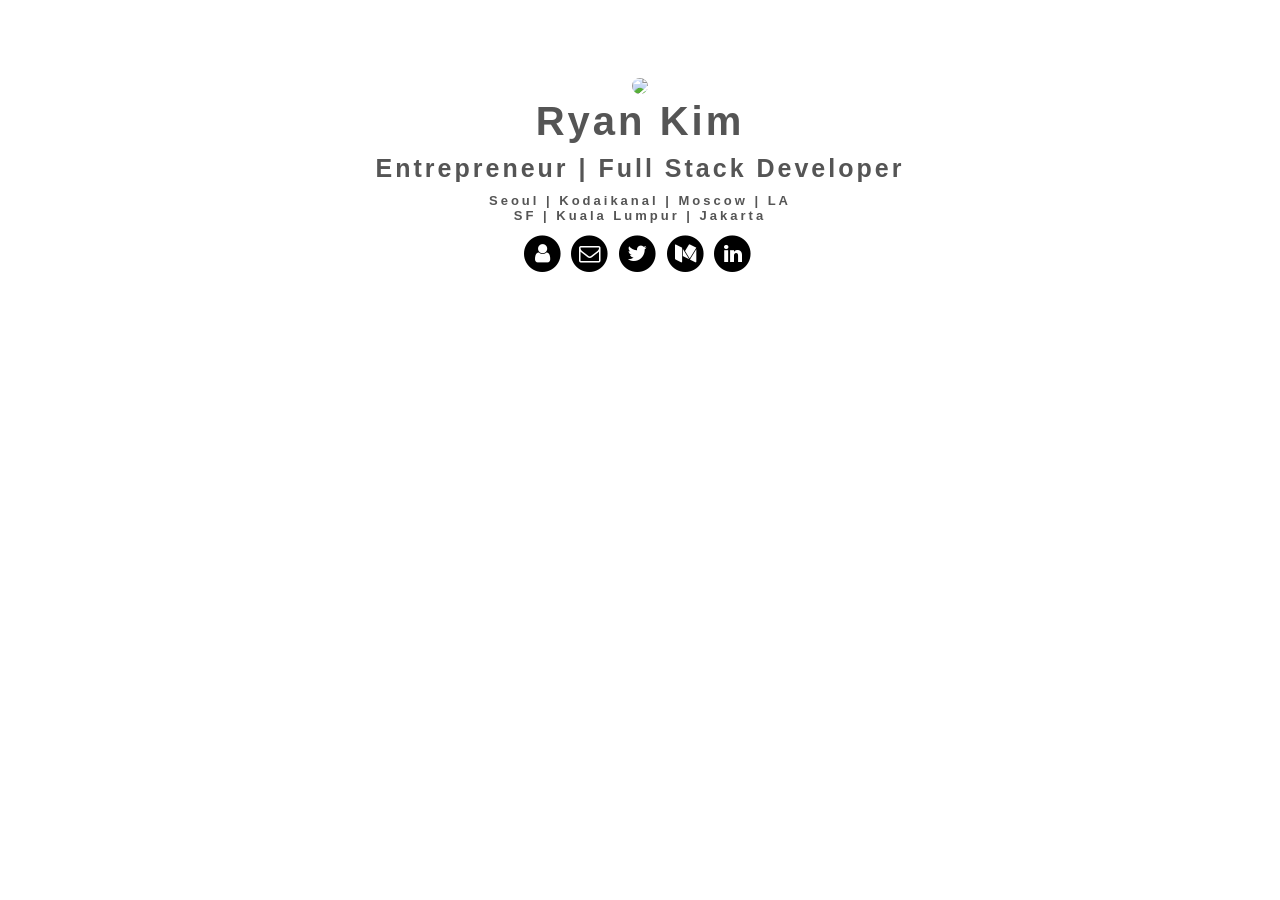
==== index.html @ 3b97a64a "updated personal website" ====
<html>
    <head>
        <title>Ryan Kim's Portfolio</title>
        <link rel="stylesheet" type="text/css" href="./vendor/justifiedGallery.min/justifiedGallery.min.css" />
        <link rel="stylesheet" type="text/css" href="./vendor/swipebox/css/swipebox.min.css" />
        <link rel="stylesheet" type="text/css" href="./css/portfolio.css">
				<link rel="stylesheet" type="text/css" href="./css/modal.css">
				<link rel="stylesheet" href="./font-awesome-4.7.0/css/font-awesome.min.css">
    </head>

    <body>
        <div class="main-wrapper">
            <header class ="header">
                <nav class="nav">
                    <ul>
                        <!-- <li class="navItem"><a href="./index.html">Home</a></li> -->
                        <!-- <li class="navItem"><a href="./contact.html">Contact</a></li> -->
                    </ul>
                </nav>
            </header>

				<div class="flex-center column">
						<img class= "main-img circle" src="profile_pic.jpg">

						<div class="flex-center column">
								<h1 class="main title"> Ryan Kim </h1>
								<h2 class="sub title"> Entrepreneur | Full Stack Developer </h2>
								<h2 class="sub2 title"> Seoul | Kodaikanal | Moscow | LA</h2>
								<h2 class="sub2 title"> SF | Kuala Lumpur | Jakarta</h2>

								<ul class="flex list-style">
										<li>
												<a class= "media-link" target="_blank" href="./resume.pdf" onmouseover="OrteliusWorldMap.width=150;" onmouseout="OrteliusWorldMap.width=100">
													<span class="fa-stack fa-lg">
														<i class="fa fa-circle fa-stack-2x"></i>
														<i class="fa fa-user fa-stack-1x fa-inverse"></i>
													</span>
												</a>
										</li>


										<li>
												<a class= "media-link" href="mailto:rkhkim2010@gmail.com">
													<span class="fa-stack fa-lg">
														<i class="fa fa-circle fa-stack-2x"></i>
														<i class="fa fa-envelope-o fa-stack-1x fa-inverse"></i>
													</span>
												</a>
										</li>
										<li>
												<a class= "media-link" target="_blank" href="https://www.twitter.com">
													<span class="fa-stack fa-lg">
														<i class="fa fa-circle fa-stack-2x"></i>
														<i class="fa fa-twitter fa-stack-1x fa-inverse"></i>
													</span>
												</a>
										</li>

										<!-- <li>
												<a class= "media-link" target="_blank" href="http://www.facebook.com">
													<span class="fa-stack fa-lg">
														<i class="fa fa-circle fa-stack-2x"></i>
														<i class="fa fa-facebook fa-stack-1x fa-inverse"></i>
													</span>
												</a>
										</li> -->

										<li>
												<a class= "media-link" target="_blank" href="https://www.medium.com">
													<span class="fa-stack fa-lg">
														<i class="fa fa-circle fa-stack-2x"></i>
														<i class="fa fa-medium fa-stack-1x fa-inverse"></i>
													</span>
												</a>
										</li>

										<li>
												<a class= "media-link" target="_blank" href="https://www.linkedin.com">
													<span class="fa-stack fa-lg">
														<i class="fa fa-circle fa-stack-2x"></i>
														<i class="fa fa-linkedin fa-stack-1x fa-inverse"></i>
													</span>
												</a>
										</li>
										</ul>
						</div>
				</div>












        </div>

        <!-- <div class ="flex">
            <div class="line"></div>
                <h3 class="footer-sub title">Project List</h3>
            <div class="line"></div>
        </div>

        <section class="gallery-container">
            <h2 class="project_title">iOS Application</h2>

            <div id="gallery">
                <a title="FoundVisa" href="./images/FoundVisa.png">
                <img alt="FoundVisa" src="./images/FoundVisa.png"/>
                </a>

                <a title="PlaENG" href="./images/PlaENG.png">
                <img alt="PlaENG" src="./images/PlaENG.png"/>
                </a>

                <a title="Peek" href="./images/Peek.png">
                <img alt="Peek" src="./images/Peek.png"/>
                </a>

                <a title="Genie-The Chooser" href="./images/Genie_The_Chooser.png">
                <img alt="Genie-The Chooser" src="./images/Genie_The_Chooser.png"/>
                </a>


            </div>

            <h3 class="project_title">Web Application</h3>

            <div id="gallery2">
                <a title="Maarifa" href="./images/Maarifa.png">
                <img alt="Maarifa" src="./images/Maarifa.png"/>
                </a>
            </div>
        </section> -->


            <footer class="footer">
            </footer>

            <script src="./vendor/jquery-2.2.0.min.js"></script>
            <script src="./vendor/justifiedGallery.min/jquery.justifiedGallery.min.js"></script>
            <script src="./vendor/swipebox/js/jquery.swipebox.min.js"></script>
            <script src="./js/portfolio.js"></script>
						<script src="./js/modal.js"></script>
    </body>

</html>
---- css/portfolio.css ----
* {
    margin: 0;
    padding: 0;
}

/* class selector */
.header {
    margin-bottom: 28px;
}

.main {
	padding-top: 5px;
	padding-bottom: 5px;
    font-size: 40px;
}

.sub {
	padding-top: 5px;
	padding-bottom: 10px;
 font-size: 25px;
}

.sub2 {
 font-size: 13px;

}


@media (max-width: 481px) {
     .main {
       font-size: 25px;
     }

     .sub {
       font-size: 17px;
     }

     .img-wrapper {
      width: 95%;
    }

		.flex {
			/*flex-direction: column;*/
		}
   }

   @media (min-width: 481px) and (max-width:630px) {
  .main {
    font-size: 40px;
  }

  .sub {
    font-size: 21px;
  }

  .img-wrapper {
      width: 75%;
    }
  }

   @media (min-width: 630px) and (max-width:767px) {
     .main {
       font-size: 50px;
     }

     .sub {
       font-size: 28px;
     }

     .img-wrapper {
      width: 65%;
    }
   }




.main-img {
     max-width: 180px;
     height: auto;
   }


.media-link {
color: #000000;
}

.media-link:hover {
	color: #48b2e8;
}

.list-style {
	padding-top: 10px;
	list-style-type: none
}

li  {
padding-right: 5px;
}

.flex {
display: -webkit-box;  /* OLD - iOS 6-, Safari 3.1-6, BB7 */
display: -ms-flexbox;  /* TWEENER - IE 10 */
display: -webkit-flex; /* NEW - Safari 6.1+. iOS 7.1+, BB10 */
display: flex;         /* NEW, Spec - Firefox, Chrome, Opera */
}

.flex-center {
	display: -webkit-flex;
	display: flex;
	-webkit-flex-direction: row /* works with row or column */
	flex-direction: row;
	-webkit-align-items: center;
	align-items: center;
	-webkit-justify-content: center;
	justify-content: center;
}

.column {
	-webkit-flex-direction: column;
	flex-direction: column;
}

/*a {
   color: #FFFFFF;
   font-size: 22;
   text-decoration: none;
 }

 a:hover {
   color: #48b2e8;
 }*/

.logo {
    margin-top: 4%;
    margin-bottom: 6%;
    z-index: 2;
    width: 100px;
}

.title {
    color: #555555;
    letter-spacing: 3px;
}

/*.img-wrapper{
     width: 70%;
}*/

.footer-sub {

     font-size: 30px;
     text-align: center;flex-shrink: 0;flex: 0 0 auto;}

   .footer-sub2 {
       margin-top: 4%;
        font-size: 30px;
        text-align: center;
      }

.project_title {
    font-size: 30px;
    text-align: center;
    margin-top: 3%;
    margin-bottom: 1%;
}

.nav {
    margin-top: 12px;
    margin-left: 10%;
    text-align: right;
}

.navItem {
    display:inline;
    list-style: none;
    margin-right: 12px;
}

.navItem2 {
    display:inline;
    list-style: none;
    margin-right: 2%;
}

.button {
    border: 2px solid #FFFFFF;
    background-color: #1F1F1F;
    color: #FFFFFF;
    display: inline-block; /* To wrap the border just around the content */
    font-size: 20px;
    margin-top: 12px;
    padding: 12px 30px;
}

.button2 {
    border: 2px solid #FFFFFF;
    background-color: #1F1F1F;
    color: #FFFFFF;
    display: inline-block; /* To wrap the border just around the content */
    font-size: 20px;
    margin-top: 12px;
    padding: 12px 30px;
    width: 700px;
}

.button2:hover {
    background-color: #019cdb;
    color: #dfdfdf;
    cursor: pointer; /* This ensures that the cursor changes on hover */
}

.button:hover {
    background-color: #019cdb;
    color: #dfdfdf;
    cursor: pointer; /* This ensures that the cursor changes on hover */
}
::-webkit-input-placeholder { /* WebKit, Blink, Edge */
    color:    #FFFFFF;
}
:-moz-placeholder { /* Mozilla Firefox 4 to 18 */
   color:    #FFFFFF;
   opacity:  1;
}
::-moz-placeholder { /* Mozilla Firefox 19+ */
   color:    #FFFFFF;
   opacity:  1;
}
:-ms-input-placeholder { /* Internet Explorer 10-11 */
   color:    #FFFFFF;
}
:placeholder-shown { /* Standard (https://drafts.csswg.org/selectors-4/#placeholder) */
  color:    #FFFFFF;
}






  .circle {
      border-radius: 50%;
}

.line {
     border-top: 1px solid #828282;
     width: 100%;
     margin-left: 1%;
     margin-right: 1%;
     /* flex: 1; */
   }

   .line2 {
        border-top: 1px solid #828282;
        width: 100%;
        margin-left: 1%;
        margin-right: 1%;
        margin-top: 4%;
      }

.main-wrapper {
		padding-top: 50px;
    min-height: calc(100vh - 126px);
}

.footer {
    text-align: center;
    width: 100%;
    margin-bottom: 2%;
  }

.center {
	align-items: center;
}

.input-field {
    color: #FFFFFF;
    background-color: #1F1F1F;
     width: 80%;
     max-width: 700px;
     margin: 1%;
     line-height: 2em;
     padding: 6px;
     font-size: 1em;
     border-radius: 3px;
     border: solid 2px #FFFFFF;
   }

.contact-title {
    font-size: 30px;
    text-align: center;
}

body {
    font-family: 'Fira Sans', sans-serif;
    color: #000000;
}
---- css/modal.css ----
/* The Modal (background) */
.modal {
    display: none; /* Hidden by default */
    position: fixed; /* Stay in place */
    z-index: 1; /* Sit on top */
    left: 0;
    top: 0;
    width: 100%; /* Full width */
    height: 100%; /* Full height */
    overflow: auto; /* Enable scroll if needed */
    background-color: rgb(0,0,0); /* Fallback color */
    background-color: rgba(0,0,0,0.4); /* Black w/ opacity */
}

/* Modal Content/Box */
.modal-content {
    background-color: #fefefe;
    margin: 15% auto; /* 15% from the top and centered */
    padding: 20px;
    border: 1px solid #888;
    width: 80%; /* Could be more or less, depending on screen size */
}

/* The Close Button */
.close {
    color: #aaa;
    float: right;
    font-size: 28px;
    font-weight: bold;
}

.close:hover,
.close:focus {
    color: black;
    text-decoration: none;
    cursor: pointer;
}
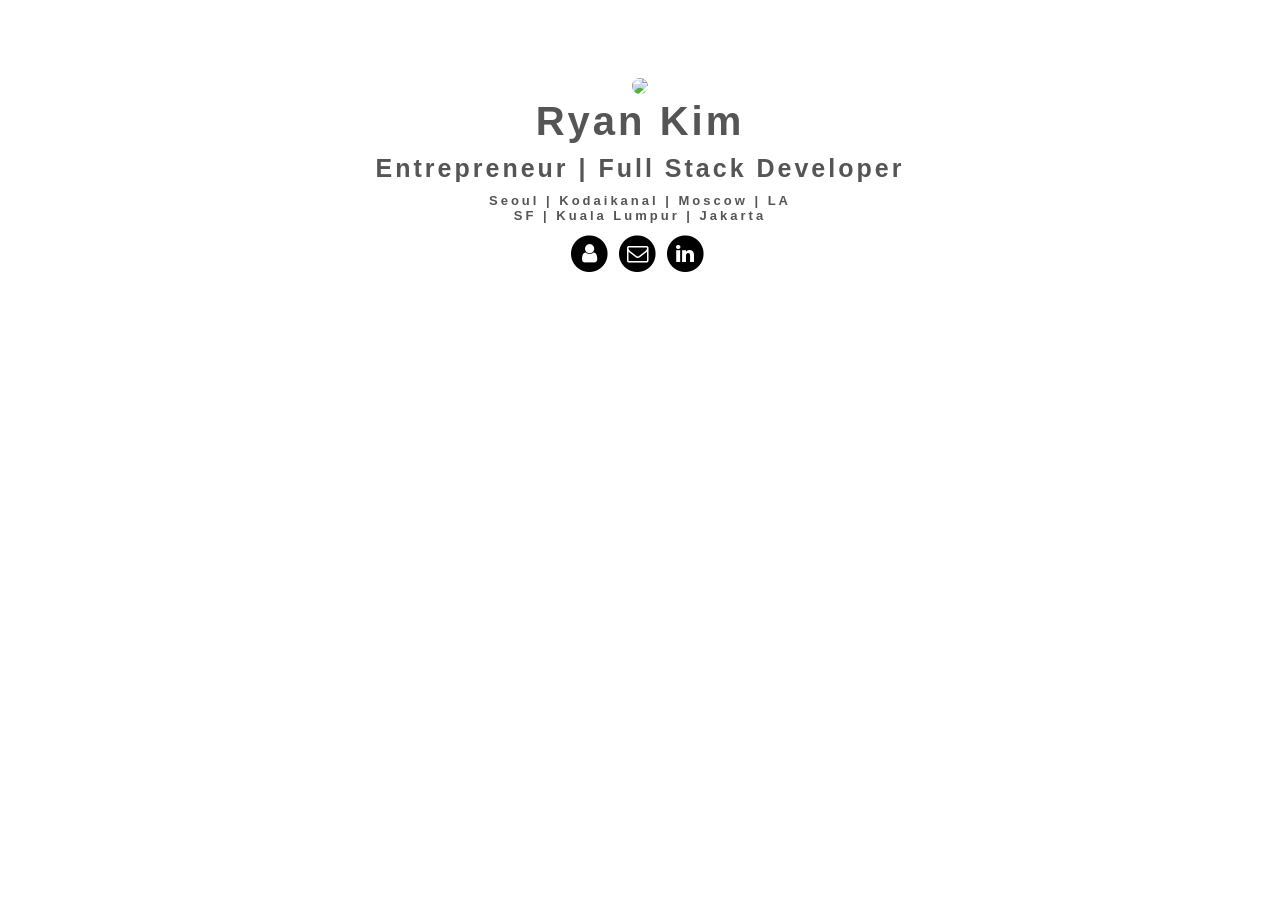
==== commit c6953884: "Code clearnup & update linkedin address" ====
--- a/index.html
+++ b/index.html
@@ -1,6 +1,6 @@
 <html>
     <head>
-        <title>Ryan Kim's Portfolio</title>
+        <title>Ryan Kim</title>
         <link rel="stylesheet" type="text/css" href="./vendor/justifiedGallery.min/justifiedGallery.min.css" />
         <link rel="stylesheet" type="text/css" href="./vendor/swipebox/css/swipebox.min.css" />
         <link rel="stylesheet" type="text/css" href="./css/portfolio.css">
@@ -30,14 +30,13 @@
 
 								<ul class="flex list-style">
 										<li>
-												<a class= "media-link" target="_blank" href="./resume.pdf" onmouseover="OrteliusWorldMap.width=150;" onmouseout="OrteliusWorldMap.width=100">
+												<a class= "media-link" target="_blank" href="./Ryan_Kim_CV.pdf">
 													<span class="fa-stack fa-lg">
 														<i class="fa fa-circle fa-stack-2x"></i>
 														<i class="fa fa-user fa-stack-1x fa-inverse"></i>
 													</span>
 												</a>
 										</li>
-
 
 										<li>
 												<a class= "media-link" href="mailto:rkhkim2010@gmail.com">
@@ -47,14 +46,15 @@
 													</span>
 												</a>
 										</li>
-										<li>
+										
+										<!-- <li>
 												<a class= "media-link" target="_blank" href="https://www.twitter.com">
 													<span class="fa-stack fa-lg">
 														<i class="fa fa-circle fa-stack-2x"></i>
 														<i class="fa fa-twitter fa-stack-1x fa-inverse"></i>
 													</span>
 												</a>
-										</li>
+										</li> -->
 
 										<!-- <li>
 												<a class= "media-link" target="_blank" href="http://www.facebook.com">
@@ -65,17 +65,17 @@
 												</a>
 										</li> -->
 
-										<li>
+										<!-- <li>
 												<a class= "media-link" target="_blank" href="https://www.medium.com">
 													<span class="fa-stack fa-lg">
 														<i class="fa fa-circle fa-stack-2x"></i>
 														<i class="fa fa-medium fa-stack-1x fa-inverse"></i>
 													</span>
 												</a>
-										</li>
+										</li> -->
 
 										<li>
-												<a class= "media-link" target="_blank" href="https://www.linkedin.com">
+												<a class= "media-link" target="_blank" href="https://www.linkedin.com/in/ryankim7/">
 													<span class="fa-stack fa-lg">
 														<i class="fa fa-circle fa-stack-2x"></i>
 														<i class="fa fa-linkedin fa-stack-1x fa-inverse"></i>
--- a/css/portfolio.css
+++ b/css/portfolio.css
@@ -24,7 +24,6 @@
  font-size: 13px;
 
 }
-
 
 @media (max-width: 481px) {
      .main {
@@ -121,16 +120,6 @@
 	flex-direction: column;
 }
 
-/*a {
-   color: #FFFFFF;
-   font-size: 22;
-   text-decoration: none;
- }
-
- a:hover {
-   color: #48b2e8;
- }*/
-
 .logo {
     margin-top: 4%;
     margin-bottom: 6%;
@@ -142,10 +131,6 @@
     color: #555555;
     letter-spacing: 3px;
 }
-
-/*.img-wrapper{
-     width: 70%;
-}*/
 
 .footer-sub {
 
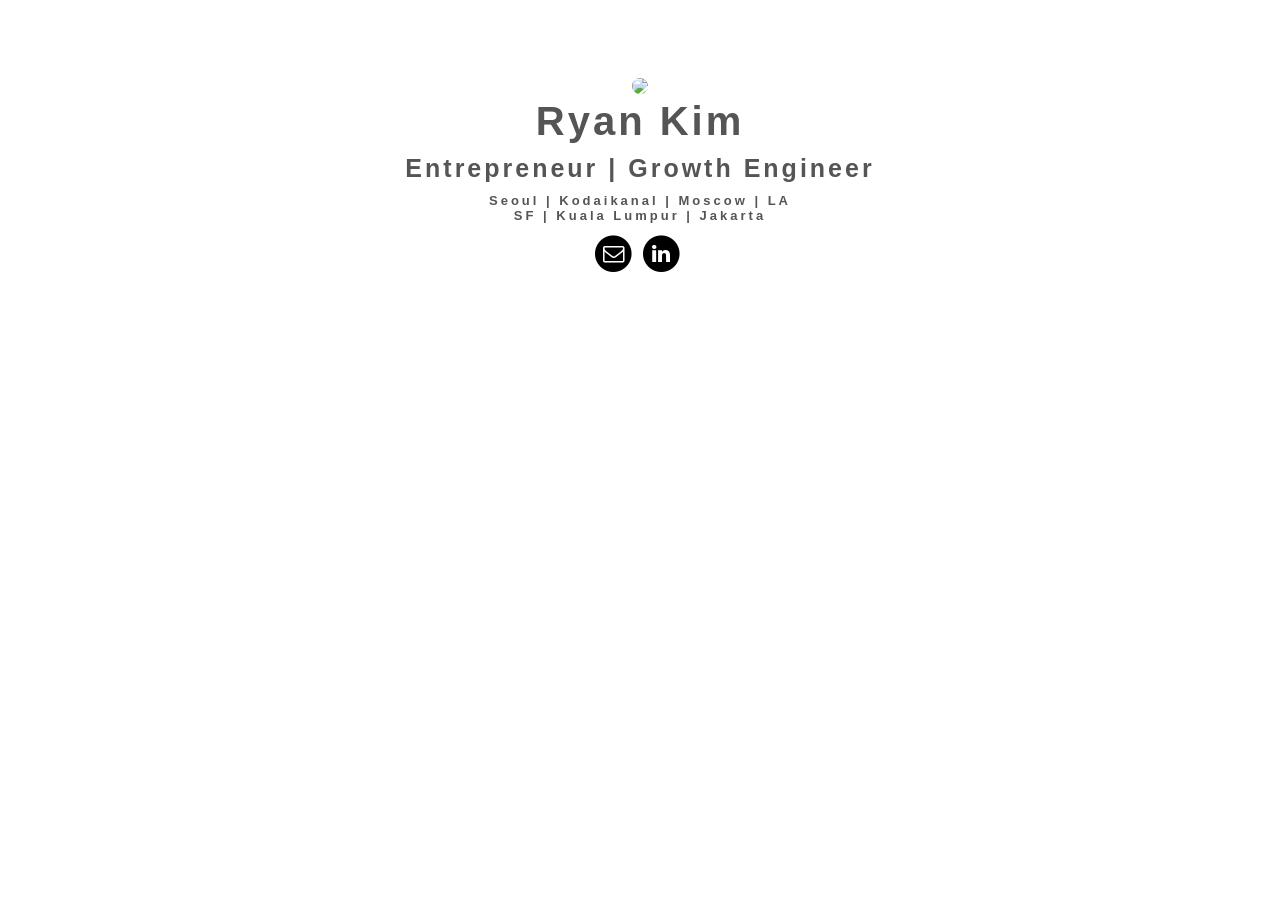
==== commit 8bb9bfdc: "delete resume, delete resume icon, change title" ====
--- a/index.html
+++ b/index.html
@@ -24,19 +24,19 @@
 
 						<div class="flex-center column">
 								<h1 class="main title"> Ryan Kim </h1>
-								<h2 class="sub title"> Entrepreneur | Full Stack Developer </h2>
+								<h2 class="sub title"> Entrepreneur | Growth Engineer </h2>
 								<h2 class="sub2 title"> Seoul | Kodaikanal | Moscow | LA</h2>
 								<h2 class="sub2 title"> SF | Kuala Lumpur | Jakarta</h2>
 
 								<ul class="flex list-style">
-										<li>
+										<!-- <li>
 												<a class= "media-link" target="_blank" href="./Ryan_Kim_CV.pdf">
 													<span class="fa-stack fa-lg">
 														<i class="fa fa-circle fa-stack-2x"></i>
 														<i class="fa fa-user fa-stack-1x fa-inverse"></i>
 													</span>
 												</a>
-										</li>
+										</li> -->
 
 										<li>
 												<a class= "media-link" href="mailto:rkhkim2010@gmail.com">
@@ -46,7 +46,7 @@
 													</span>
 												</a>
 										</li>
-										
+
 										<!-- <li>
 												<a class= "media-link" target="_blank" href="https://www.twitter.com">
 													<span class="fa-stack fa-lg">
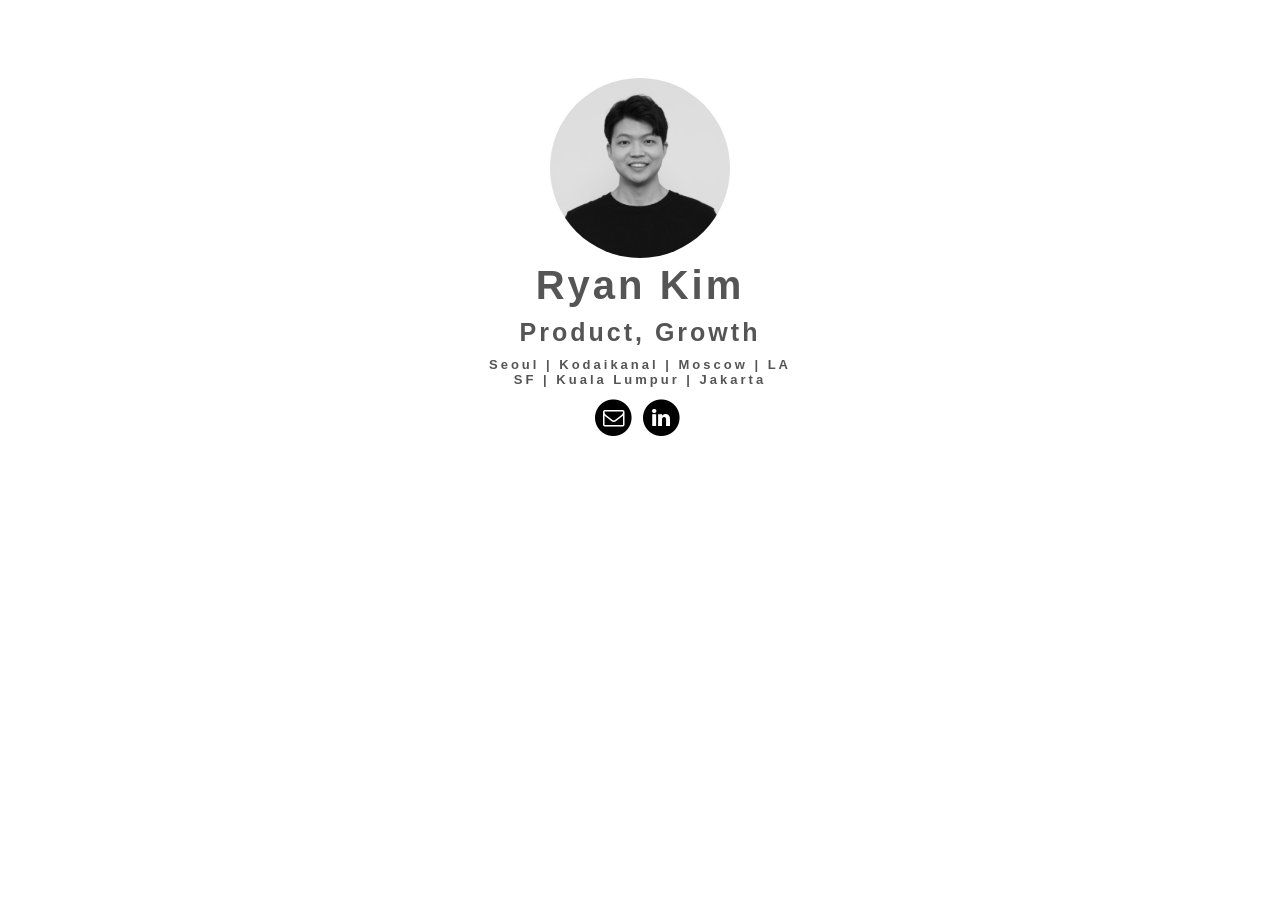
==== commit bc328b9f: "update the profile pic and description" ====
--- a/index.html
+++ b/index.html
@@ -24,7 +24,7 @@
 
 						<div class="flex-center column">
 								<h1 class="main title"> Ryan Kim </h1>
-								<h2 class="sub title"> Entrepreneur | Growth Engineer </h2>
+								<h2 class="sub title"> Product, Growth </h2>
 								<h2 class="sub2 title"> Seoul | Kodaikanal | Moscow | LA</h2>
 								<h2 class="sub2 title"> SF | Kuala Lumpur | Jakarta</h2>
 
@@ -39,7 +39,7 @@
 										</li> -->
 
 										<li>
-												<a class= "media-link" href="mailto:rkhkim2010@gmail.com">
+												<a class= "media-link" href="mailto:ryankim.me@gmail.com">
 													<span class="fa-stack fa-lg">
 														<i class="fa fa-circle fa-stack-2x"></i>
 														<i class="fa fa-envelope-o fa-stack-1x fa-inverse"></i>
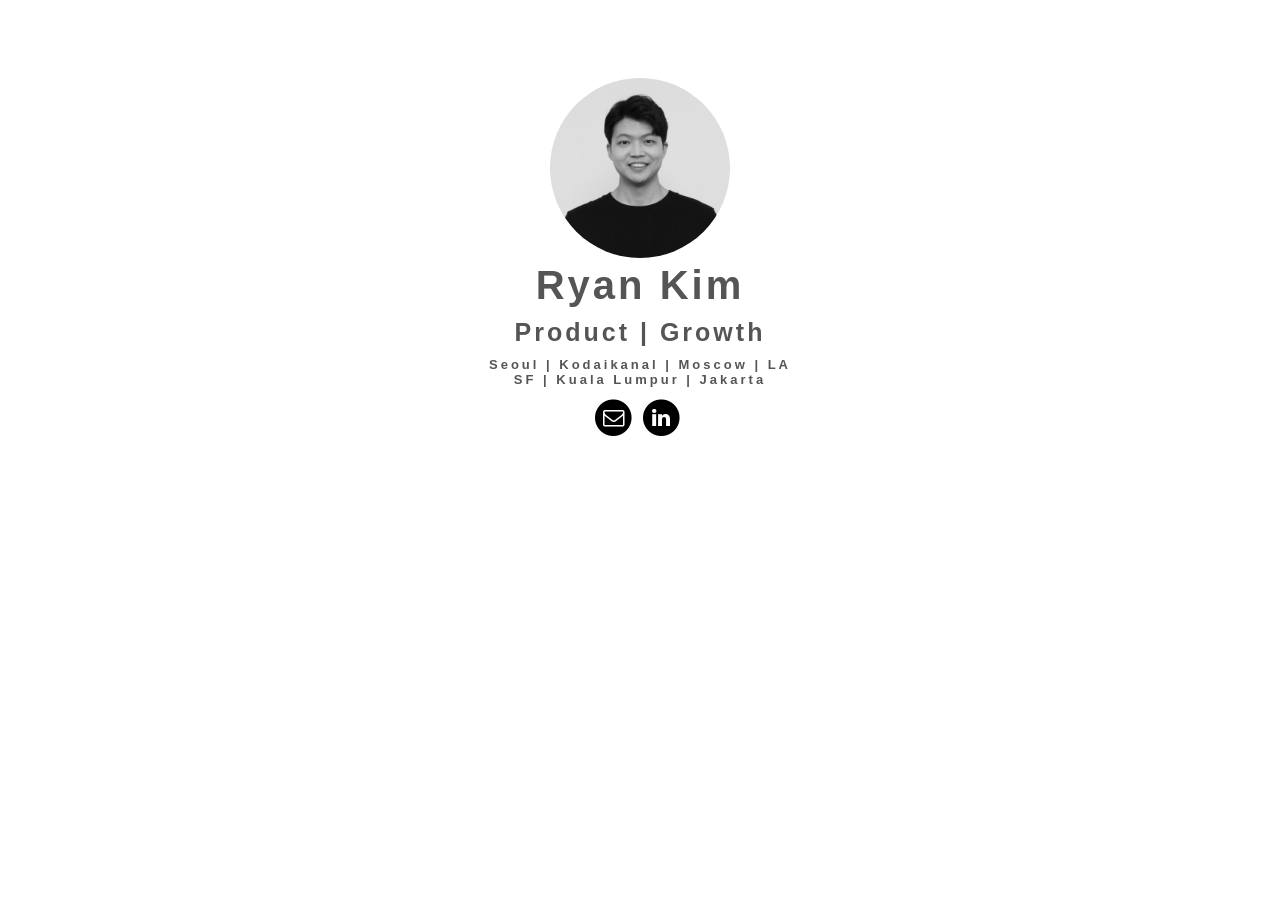
==== commit 47fbd008: "added another extension for the profile pic and modify the description" ====
--- a/index.html
+++ b/index.html
@@ -24,7 +24,7 @@
 
 						<div class="flex-center column">
 								<h1 class="main title"> Ryan Kim </h1>
-								<h2 class="sub title"> Product, Growth </h2>
+								<h2 class="sub title"> Product | Growth </h2>
 								<h2 class="sub2 title"> Seoul | Kodaikanal | Moscow | LA</h2>
 								<h2 class="sub2 title"> SF | Kuala Lumpur | Jakarta</h2>
 
